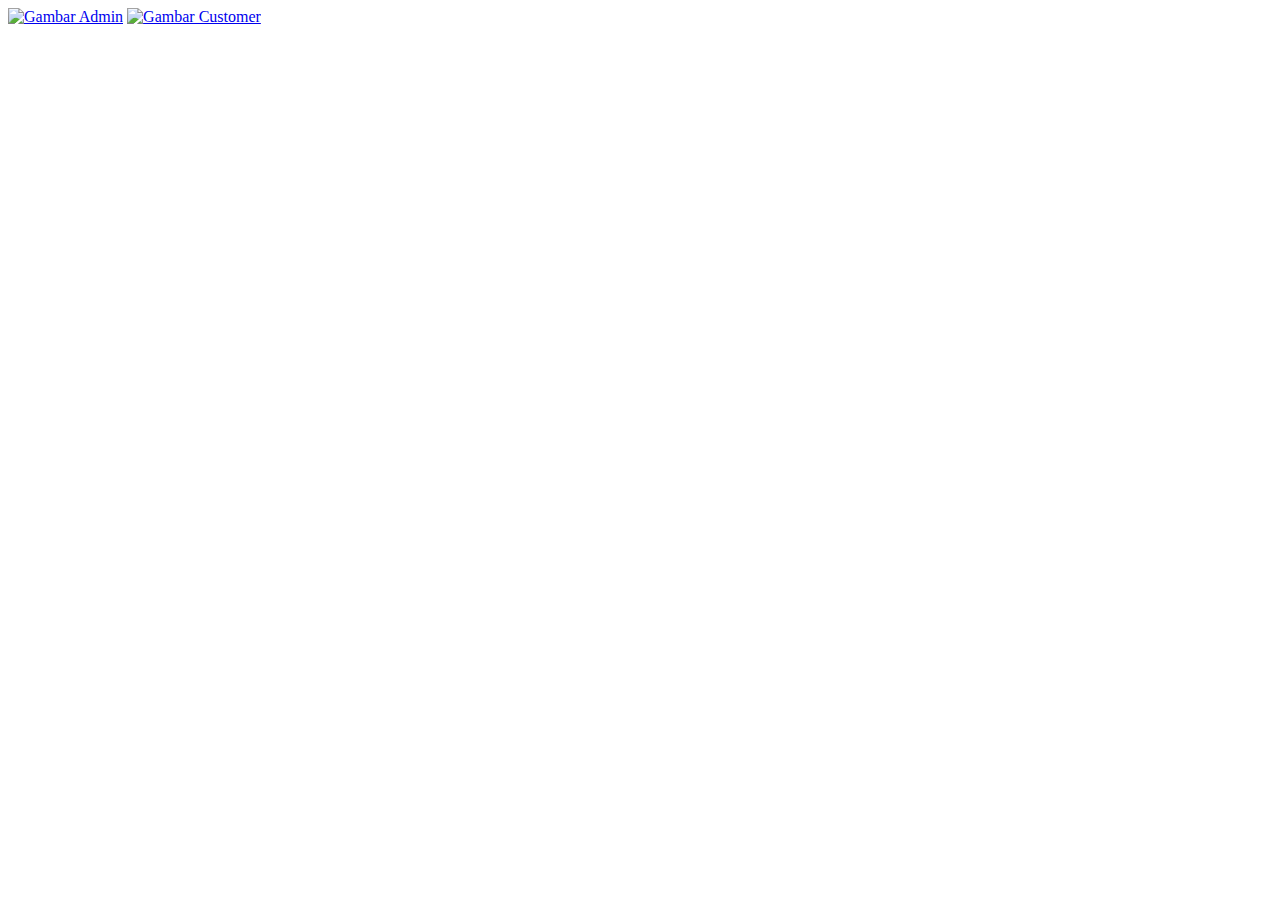
==== index.html @ 8e229e56 "bit" ====
<!DOCTYPE html>
<html>
  <head>
    <title>Welcome to Quest-Hotels</title>
    <link rel="stylesheet" href="profil/assets/css/style_home.css">
  </head>

  <body>
      <section class="big-box">
        <a href="admin-profil.html"><img class="logo-admin" src="profil/assets/admin.png" alt="Gambar Admin"></a>
        <a href="login.php"><img class="logo-customer" src="profil/assets/user.png" alt="Gambar Customer"></a>
      </section>
  </body>
</html>
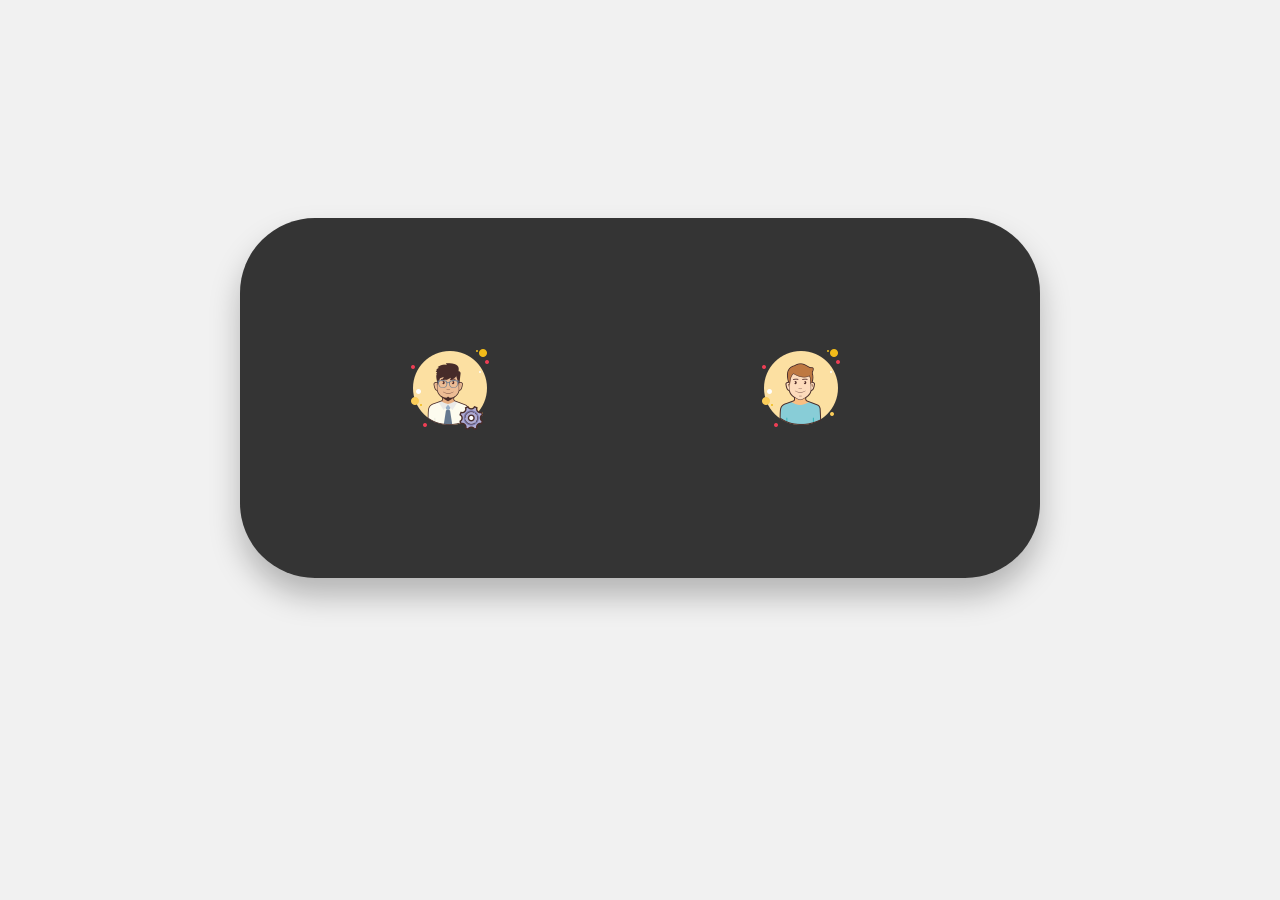
==== commit 666e0bbc: "r" ====
--- a/index.html
+++ b/index.html
@@ -7,7 +7,7 @@
 
   <body>
       <section class="big-box">
-        <a href="admin-profil.html"><img class="logo-admin" src="profil/assets/admin.png" alt="Gambar Admin"></a>
+        <a href="admin-login.php"><img class="logo-admin" src="profil/assets/admin.png" alt="Gambar Admin"></a>
         <a href="login.php"><img class="logo-customer" src="profil/assets/user.png" alt="Gambar Customer"></a>
       </section>
   </body>
--- a/profil/assets/css/style_home.css
+++ b/profil/assets/css/style_home.css
@@ -0,0 +1,368 @@
+
+/* navbar */
+nav{
+    position : relative;
+    width: 100%;
+    height : 60px;
+    background: #373939;
+}
+
+nav al{
+  position: relative;
+  top: 20px;
+  margin: 0;
+  float: left;
+  right: 10%;
+}
+
+nav al li{
+  float: right;
+  display: block;
+  margin: 0px 15px 0px 15px;
+  margin-left: 200px;
+}
+
+nav al li a{
+  text-decoration: none;
+  color : #f1eded;
+  font-family : 'Helvectica',sans-serif;
+  font-size :20px;
+}
+
+nav ul{
+    position: relative;
+    top: 20px;
+    margin: 0;
+    float: right;
+    right: 10%;
+}
+nav ul li {
+    float: left;
+    display: block;
+    margin: 0px 15px 0px 15px;
+}
+nav ul li a{
+    text-decoration: none;
+    color : #f1eded;
+    font-family : 'Helvectica',sans-serif;
+    font-size :20px;
+}
+
+.menu-mobile a{
+    color: #9b59b6;
+    font-size: 14px;
+    text-transform: uppercase;
+    text-decoration: none;
+    padding: 5px 10px 5px 10px;
+    border: 1px solid #9b59b6;
+}
+
+* {
+    box-sizing: border-box;
+  }
+  
+  body {
+    font-family: -apple-system, BlinkMacSystemFont, 'Segoe UI', Roboto, Oxygen, Ubuntu, Cantarell, 'Open Sans', 'Helvetica Neue', sans-serif;
+    padding: 10px;
+    background: #f1f1f1;
+    text-align: justify;
+  }
+  
+  /* Header/Blog Title */
+  .header {
+    padding: 30px;
+    text-align: center;
+    background: white;
+  }
+  
+  .header h1 {
+    font-size: 50px;
+  }
+  
+  /* Style the top navigation bar */
+  .topnav {
+    overflow: hidden;
+    background-color: #333;
+  }
+  
+  /* Style the topnav links */
+  .topnav a {
+    float: left;
+    display: block;
+    color: #f2f2f2;
+    text-align: center;
+    padding: 14px 16px;
+    text-decoration: none;
+  }
+  
+  /* Change color on hover */
+  .topnav a:hover {
+    background-color: #ddd;
+    color: black;
+  }
+  
+  /* Create two unequal columns that floats next to each other */
+  /* Left column */
+  .center{
+    float: center;
+    width: 50%;
+    background-color: #f1f1f1;
+    padding-left: 20px;
+  }
+
+  .center1{
+    width:250px;
+    height:100px;
+    position: fixed;
+    background-color: rgb(255, 255, 255);
+    top: 50%;
+    left: 50%;
+    margin-top: -100px;
+    margin-left: -100px;
+  }
+
+  .leftcolumn {   
+    float: left;
+    width: 70%;
+  }
+  
+  /* Right column */
+  .rightcolumn {
+    float: left;
+    width: 30%;
+    background-color: #f1f1f1;
+    padding-left: 20px;
+  }
+  .rightcolumn_kamar{
+    float: right;
+    width: 75%;
+    background-color: #f1f1f1;
+    padding-left: 20px;
+  }
+  .leftcolumn_kamar{
+    float: left;
+    width: 25%;
+    background-color: #f1f1f1;
+    padding-left: 20px;
+  }
+
+  .middle {
+    grid-area: middle;
+  }
+  .leftcolumn_tagihan{
+    float: left;
+    width: 70%;
+    background-color: #f1f1f1;
+    padding-left: 200px;
+  }
+  /* Fake image */
+  .fakeimg {
+    background-color: #aaa;
+    width: 100%;
+    padding: 20px;
+  }
+  
+  /* Add a card effect for articles */
+  .card {
+    background-color: white;
+    padding: 20px;
+    margin-top: 20px;
+  }
+  
+  /* Clear floats after the columns */
+  .row:after {
+    content: "";
+    display: table;
+    clear: both;
+  }
+  
+  /* Footer */
+  .footer {
+    padding: 20px;
+    text-align: center;
+    background: #ddd;
+    margin-top: 20px;
+  }
+  
+  /* Responsive layout - when the screen is less than 800px wide, make the two columns stack on top of each other instead of next to each other */
+  @media screen and (max-width: 800px) {
+    .leftcolumn, .rightcolumn {   
+      width: 100%;
+      padding: 0;
+    }
+  }
+  
+  /* Responsive layout - when the screen is less than 400px wide, make the navigation links stack on top of each other instead of next to each other */
+  @media screen and (max-width: 400px) {
+    .topnav a {
+      float: none;
+      width: 100%;
+    }
+  }
+
+  input[type=text]{
+    width: 100%;
+    padding: 12px 20px;
+    margin: 8px 0;
+    box-sizing: border-box;
+  }
+
+  input[type=submit] {
+    background-color: #4CAF50;
+    color: white;
+    padding: 12px 20px;
+    border: none;
+    border-radius: 4px;
+    cursor: pointer;
+    float: right;
+  }
+  
+  .jenis_kmr{
+    width: 100%;
+    padding: 12px 20px;
+    margin: 8px 0;
+    box-sizing: border-box;
+  }
+
+  .center {
+    display: block;
+    margin-left: auto;
+    margin-right: auto;
+    width: 50%;
+  }
+
+  .marg{
+    margin-left: 15px;
+  }
+
+  .img{
+    float: right;
+  }
+
+  .img1{
+    height: 49%;
+    width: 49%;
+  }
+  .pad{
+    padding-left: 15px;
+  }
+
+  .float{
+    float: left;
+  }
+
+  .border{
+    margin-right: 20px;
+  }
+
+  .leftcolumn_tagihan{
+    float: left;
+    height: 50%;
+    width: 70%;
+    background-color: #f1f1f1;
+    padding-left: 800px;
+  }
+
+  input[type=finish] {
+    background-color: #4CAF50;
+    color: white;
+    padding: 12px 20px;
+    border: none;
+    border-radius: 4px;
+    cursor: pointer;
+    float: right;
+  }
+
+  input[type=cancel] {
+    background-color: #c54a4a;
+    color: white;
+    padding: 12px 20px;
+    border: none;
+    border-radius: 4px;
+    cursor: pointer;
+    float: left;
+  }
+  
+  .back{
+    background-color: #af4c4c;
+    color: white;
+    padding: 10px 12px;
+    border: none;
+    border-radius: 4px;
+    cursor: pointer;
+    float: right;
+  }
+
+  .finish{
+    background-color: #4CAF50;
+    color: white;
+    padding: 10px 12px;
+    border: none;
+    border-radius: 4px;
+    cursor: pointer;
+    float: right;
+  }
+
+  .big-box {
+    width: 800px;
+    height: 360px;
+    margin-left: auto;
+    margin-right: auto;
+    margin-top: 200px;
+
+    background: #343434;
+    box-shadow: 0px 18px 30px rgba(0, 0, 0, 0.25);
+    border-radius: 75px;
+}
+
+.logo-admin {
+    margin-left: 160px;
+    margin-top: 120px;
+}
+
+.logo-customer {
+    margin-left: 247px;
+    margin-top: 120px;
+}
+
+#body{
+background-color:pink;
+
+ }
+#h3{
+color:red;
+font-family:”Comic Sans MS”, cursive, sans-serif;
+}
+.table
+{
+width:71%;
+border:2px solid green;
+font-family: “Comic Sans MS”, cursive, sans-serif;
+text-align:center;
+color:blue;
+}
+th{
+border:2px solid green;
+text-align:center;
+background-color:orange;
+color:green;
+}
+
+td
+{
+border:2px solid green;
+text-align:center;
+background-color:yellow;
+}
+
+tr:hover
+{color:red;
+cursor: pointer;
+}
+
+.button1{
+  float:right;
+    display:block;
+    margin-right:0px;
+    clear:left;
+}